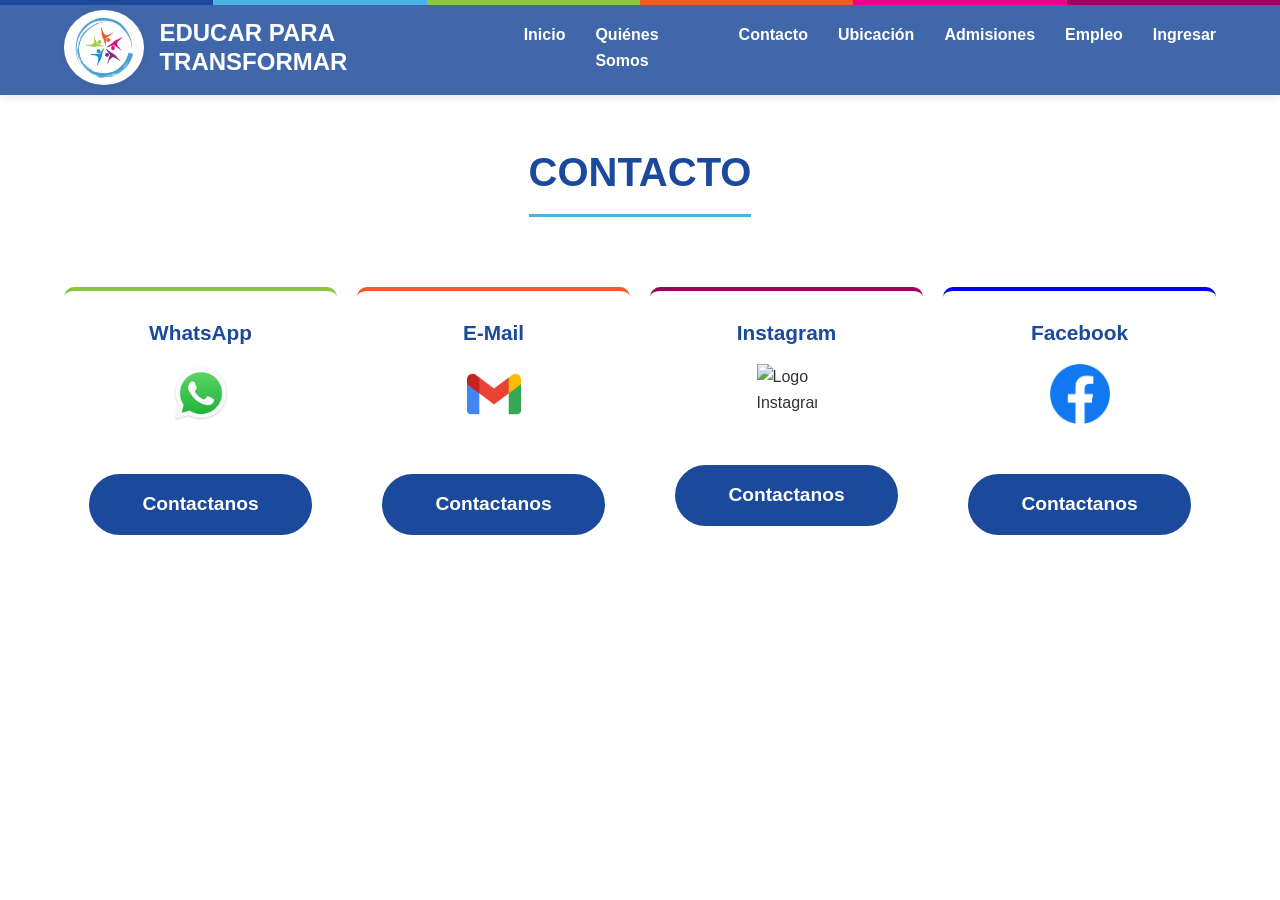
==== contacto.html @ 7eb4d687 "b b" ====
<!DOCTYPE html>
<html lang="es">
<head>
    <meta charset="UTF-8">
    <meta name="viewport" content="width=device-width, initial-scale=1.0">
    <title>Contacto | Educar para Transformar</title>
    <link href="index.css" rel="stylesheet">
    <style>
        section { transform: none !important; }
        section > * { transform: none !important; }
        #contacto { color: var(--texto-oscuro); }
        #contacto h2 { color: var(--azul-primario); }
    </style>
</head>
<body>

    <div class="palette-stripe" aria-hidden="true">
        <span class="s1"></span><span class="s2"></span><span class="s3"></span>
        <span class="s4"></span><span class="s5"></span><span class="s6"></span>
    </div>

    <header>
        <div class="logo-container">
            <img src="img/logo.png" alt="Logo Educar para Transformar">
            <h1>Educar para Transformar</h1>
        </div>
        <nav>
            <ul>
                <li><a href="index.html">Inicio</a></li>
                <li><a href="quienes-somos.html">Quiénes Somos</a></li>
                <li><a href="contacto.html">Contacto</a></li>
                <li><a href="ubicacion.html">Ubicación</a></li>
                <li><a href="inscripcion.html">Admisiones</a></li>
                <li><a href="empleo.html">Empleo</a></li>
                <li><a href="ingresar.html">Ingresar</a></li>
            </ul>
        </nav>
    </header>

    <section id="contacto" style="padding-top: 140px; min-height: 100vh;">
        <div class="section-center oculto">
            <h2 style="color: var(--azul-primario); border-bottom-color: var(--celeste);">Contacto</h2>
        </div>
        <div class="grid-info oculto">
            <div class="card2 oculto">
                <h3>WhatsApp</h3>
                <img src="img/whatsapp.png" alt="Logo WhatsApp" class="whapp">
                <a href="https://wa.me/+5493625190959" target="_blank" class="btn-contacto btn-contactotexto">Contactanos</a>
            </div>
            <div class="card2 oculto">
                <h3>E-Mail</h3>
                <img src="img/email.png" alt="Logo Email" class="email">
                <a href="https://mail.google.com/mail/u/0/?fs=1&to=javiergomez2001@gmail.com&su=Consulta&tf=cm" target="_blank" class="btn-contacto btn-contactotexto">Contactanos</a>
            </div>
            <div class="card2 oculto">
                <h3>Instagram</h3>
                <img src="img/instagram.png" alt="Logo Instagram" class="instagram">
                <a href="https://www.instagram.com" target="_blank" class="btn-contacto btn-contactotexto">Contactanos</a>
            </div>
            <div class="card2 oculto">
                <h3>Facebook</h3>
                <img src="img/facebook.png" alt="Logo Facebook" class="facebook">
                <a href="https://www.facebook.com" target="_blank" class="btn-contacto btn-contactotexto">Contactanos</a>
            </div>
        </div>
    </section>

    <script src="index.js" defer></script>
</body>
</html>
---- index.css ----
:root {
    --azul-primario: #1b499b;
    --celeste: #4cb2e4;
    --verde: #8cc63f;
    --naranja: #f15a24;
    --rosa: #ec008c;
    --violeta: #9e005d;
    --fondo-claro: #f8f9fa;
    --texto-oscuro: #333333;
    --scale: 0.1;
}

    /* BANDA DE PALETA */
    .palette-stripe { display:flex; height:5px; width:100%; position:fixed; top:0; left:0; z-index:1001; }
    .palette-stripe span { flex:1; }
    .palette-stripe .s1 { background: var(--azul-primario); }
    .palette-stripe .s2 { background: var(--celeste); }
    .palette-stripe .s3 { background: var(--verde); }
    .palette-stripe .s4 { background: var(--naranja); }
    .palette-stripe .s5 { background: var(--rosa); }
    .palette-stripe .s6 { background: var(--violeta); }

* {
    margin: 0;
    padding: 0;
    box-sizing: border-box;
    font-family: 'Segoe UI', Roboto, Helvetica, Arial, sans-serif;
    scroll-behavior: smooth;
}

/* --- SCROLLBAR PERSONALIZADO --- */
::-webkit-scrollbar {
    width: 14px;
}

::-webkit-scrollbar-track {
    background: linear-gradient(180deg, #f8f9fa 0%, #e8eef5 100%);
}

::-webkit-scrollbar-thumb {
    background: linear-gradient(180deg, var(--azul-primario) 0%, var(--celeste) 100%);
    border-radius: 10px;
    border: 2px solid #f8f9fa;
    box-shadow: 0 0 6px rgba(27, 73, 155, 0.3);
}

::-webkit-scrollbar-thumb:hover {
    background: linear-gradient(180deg, var(--celeste) 0%, var(--azul-primario) 100%);
    box-shadow: 0 0 10px rgba(27, 73, 155, 0.6);
}

/* Firefox */
* {
    scrollbar-width: thin;
    scrollbar-color: var(--azul-primario) #f8f9fa;
}

body {
    color: var(--texto-oscuro);
    background-image: url('img/fondo-blanco.avif');
    background-size: cover;
    background-attachment: fixed;
    background-repeat: no-repeat;
    line-height: 1.6;
}

/* --- NAVEGACIÓN --- */

header {
    /* Leve transparencia y efecto blur en fondos compatibles */
    /* Fondo en azul institucional con 0.83 de opacidad (5% más transparente que antes) */
    background-color: rgba(27,73,155,0.83);
    -webkit-backdrop-filter: blur(6px);
    backdrop-filter: blur(6px);
    box-shadow: 0 2px 10px rgba(0,0,0,0.1);
    position: fixed;
    top: 0;
    width: 100%;
    z-index: 1000;
    display: flex;
    justify-content: space-between;
    align-items: center;
    padding: 10px 5%;
    transition: background-color 0.25s ease, box-shadow 0.25s ease;
}

.logo-container {
    display: flex;
    align-items: center;
    gap: 15px;
}

.logo-container img {
    height: 75px;
    width: auto;
    border-radius: 50%;
    box-shadow: 0 2px 8px rgba(0,0,0,0.1);
}

.logo-container h1 {
    color: white;
    font-size: 1.5rem;
    font-weight: 800;
    text-transform: uppercase;
    line-height: 1.2;
}

nav ul {
    list-style: none;
    display: flex;
    gap: 30px;
}

nav ul li a {
    text-decoration: none;
    color: white;
    font-weight: 600;
    transition: color 0.3s;
}

nav ul li a:hover {
    color: var(--celeste);
}

/* --- SECCIONES GENERALES --- */

section {
    padding: 60px 5% 40px 5%;
    min-height: 40vh;
    transform-origin: center top;
    transform: scaleY(calc(1 - var(--scale)));
    transition: transform 0.1s ease-out;
}

section > * {
    transform-origin: center top;
    transform: scaleY(calc(1 / (1 - var(--scale))));
}

h2 {
    color: var(--azul-primario);
    font-size: 2.5rem;
    text-align: center;
    margin-bottom: 40px;
    text-transform: uppercase;
    border-bottom: 3px solid var(--celeste);
    display: inline-block;
    padding-bottom: 10px;
}

.section-center {
    text-align: center;
    width: 100%;
}

/* --- SECCIÓN: HERO --- */
#hero {
    height: 100vh;
    background-image: linear-gradient(rgba(0,0,0,0.5), rgba(0,0,0,0.5)), url("img/colegio.jpg");
    background-size: cover;
    background-position: center;
    background-attachment: fixed;
    display: flex;
    flex-direction: row;
    justify-content: space-around;
    align-items: flex-end;
    color: white;
    padding-bottom: 80px;
}

.hero-content {
    text-align: center;
    max-width: 800px;
    margin: 0 auto;
}

.btn-hero {
    display: inline-block;
    background-color: var(--verde);
    color: white;
    padding: 15px 40px;
    text-decoration: none;
    font-size: 1.2rem;
    font-weight: bold;
    border-radius: 50px;
    transition: background-color 0.3s;
    border: none;
    cursor: pointer;
}

#hero h1{
    font-size: 2rem;
    margin-bottom: 25px;
    max-width: 600px;
    margin-left: auto;
    margin-right: auto;
}

.hero-parrafo {
    margin-bottom: 40px;
    line-height: 1.8;
}

/* --- SECCIÓN: QUIÉNES SOMOS (PANTALLA DIVIDIDA) --- */

#quienes-somos {
    background-image: linear-gradient(rgba(0,0,0,0.5), rgba(0,0,0,0.5)), url("img/colegio2.jpg");
    background-size: cover;
    transition: background-image 0.5s ease-in-out;
}

/* 1. La orden de dividir la sección al medio */
/* 1. La orden de dividir la sección al medio */
.quienes-somos-split {
    display: flex; 
    align-items: center; 
    justify-content: space-between; 
    gap: 60px; /* Un poco más de pasillo entre el texto y las cartas */
    max-width: 1400px; /* ¡Aumentamos el ancho máximo de 1200 a 1400! */
    margin: 0 auto; 
    min-height: 60vh; /* Obliga a la sección a ser más alta */
}

/* 2. Estilos para la columna del texto (Izquierda) */
.info-columna {
    flex: 1; 
    text-align: left; 
}

/* Ajustes para el texto de la izquierda */
#quienes-somos h2 {
    text-align: left;
    margin-left: 0;
    display: block;
    color: white; /* Agregado para que se lea sobre la foto */
}

.intro-text {
    font-size: 1.1rem;
    text-align: left;
    color: white;
    line-height: 1.8;
}

/* 3. Estilos para la columna del carrusel (Derecha) */
.visual-columna {
    flex: 1; 
    display: flex;
    justify-content: center; 
}

/* --- ESTILOS DEL CARRUSEL --- */

.carrusel-contenedor {
    width: 100%; /* Ocupa todo el espacio de su columna derecha */
    display: flex;
    align-items: center;
    justify-content: center;
    gap: 20px;
}

.carrusel-pista {
    width: 100%;
    max-width: 600px;
    position: relative;
}

.carrusel-pista .card {
    display: none; 
    background: #fff;
    padding: 40px; /* ¡Aumentado! Le da mucho más aire interno a la tarjeta */
    border-radius: 15px; /* Redondeamos un poquito más los bordes para que acompañe el tamaño */
    box-shadow: 0 10px 25px rgba(0,0,0,0.1); /* Sombra un poquito más pronunciada */
    border-top: 6px solid var(--azul-primario); /* Línea de color un poco más gruesa */
    color: var(--texto-oscuro);
    position: relative;
}

/* Llave maestra para mostrar la tarjeta activa */
.carrusel-pista .card.tarjeta-activa {
    display: block;
    animation: aparecerSuave 0.5s ease;
}

@keyframes aparecerSuave {
    from { opacity: 0; transform: scale(0.9); }
    to { opacity: 1; transform: scale(1); }
}

/* Recuperamos los colores de la línea superior para cada tarjeta */
.carrusel-pista .card:nth-child(1) { border-color: var(--naranja); }
.carrusel-pista .card:nth-child(2) { border-color: var(--verde); }
.carrusel-pista .card:nth-child(3) { border-color: var(--celeste); }
.carrusel-pista .card:nth-child(4) { border-color: var(--rosa); }

/* Títulos un poco más grandes */
.card h3 {
    color: var(--azul-primario);
    margin-bottom: 20px;
    font-size: 1.6rem; 
}

/* Mantenemos las viñetas en su lugar (¡No se borra!) */
.card ul {
    list-style-type: disc;
    margin-left: 20px;
}

/* Textos más grandes para leer mejor */
.card p, .card ul li {
    font-size: 1.15rem; 
    margin-bottom: 12px; 
}

/* Mantenemos la posición para que los botones azules no salgan volando */
.card ul li {
    position: relative; 
}

.btn-flecha {
    background-color: var(--azul-primario);
    color: white;
    border: none;
    border-radius: 50%;
    width: 50px;
    height: 50px;
    font-size: 1.5rem;
    cursor: pointer;
    transition: background-color 0.3s;
    box-shadow: 0 4px 6px rgba(0,0,0,0.2);
    flex-shrink: 0; /* Evita que las flechas se aplasten si falta espacio */
}

.btn-flecha:hover {
    background-color: var(--celeste);
}

/* --- BOTONES MINI Y MODALES --- */

.btn-mini {
    background-color: var(--azul-primario);
    color: white;
    width: 25px;
    height: 25px;
    border-radius: 50%;
    display: flex;
    justify-content: center;
    align-items: center;
    cursor: pointer;
    transition: background-color 0.3s;
    position: absolute;
    right: 0;
    top: 50%;
    transform: translateY(-50%);
}

.btn-mini::after, .btn-mini::before {
    content:"";
    position: absolute;
    background-color: white;
    top: 50%;
    left: 50%;
    transform: translate(-50%, -50%);
}

.btn-mini::before { width: 12px; height: 2px; }
.btn-mini::after { width: 2px; height: 12px; }

.btn-mini:hover {
    background-color: var(--celeste);
}

.modal-overlay {
    position: fixed;
    top: 0;
    left: 0;
    width: 100%;
    height: 100%;
    z-index: 2000;
    background-color: rgba(0, 0, 0, 0.8);
    display: flex;
    justify-content: center;
    align-items: center;
    opacity: 0;
    visibility: hidden;
    transition: all 0.3s ease;
}

.modal-activo {
    opacity: 1;
    visibility: visible;
}

.modal-box {
    background-color: #ffffff;
    width: 90%;
    max-width: 500px;
    padding: 30px;
    border-radius: 10px;
    position: relative; 
    text-align: center;
}

.modal-box img {
    width: 100%;
    height: 250px;
    object-fit: cover;
    border-radius: 5px;
    margin-bottom: 20px;
}

.btn-cerrar {
    position: absolute;
    top: -15px;
    right: -15px;
    width: 35px;
    height: 35px;
    background-color: var(--azul-primario);
    color: white;
    border: none;
    border-radius: 50%;
    font-size: 1.2rem;
    font-weight: bold;
    cursor: pointer;
    box-shadow: 0 4px 6px rgba(0,0,0,0.2);
    display: flex;
    justify-content: center;
    align-items: center;
    transition: all 0.3s ease;
}

.btn-cerrar:hover {
    background-color: var(--naranja);
    transform: scale(1.1);
}

/* --- SECCIÓN: CONTACTO Y UBICACIÓN --- */
.grid-info {
    display: grid; 
    grid-template-columns: repeat(auto-fit, minmax(200px, 1fr)); 
    gap: 20px; 
    margin-top: 30px; 
}

#contacto {
    color: white;
}

.card2 {
    background: white;
    padding: 25px;
    border-radius: 10px;
    border-top: 4px solid var(--azul-primario);
    color: var(--texto-oscuro)
}

.card2:nth-child(1) { border-color: var(--verde); }
.card2:nth-child(2) { border-color: var(--naranja); }
.card2:nth-child(3) { border-color: var(--violeta); }
.card2:nth-child(4) { border-color: blue; }
.card2:nth-child(5) { border-color: var(--violeta); }

.card2 h3 {
    color: var(--azul-primario);
    margin-bottom: 15px;
    font-size: 1.3rem;
    text-align: center;
}

.contact-container {
    display: flex;
    flex-wrap: wrap;
    justify-content: space-around;
    gap: 40px;
    max-width: 900px;
    margin: 0 auto;
}

.whapp, .email, .instagram, .facebook {
    width: 60px;
    display: block;
    margin: auto auto;
}

.btn-contacto {
    display: inline-block;
    background-color: var(--azul-primario);
    color: white;
    padding: 15px 30px;
    text-decoration: none;
    font-size: 1.2rem;
    font-weight: bold;
    border-radius: 50px;
    transition: background-color 0.3s;
    border: none;
    cursor: pointer;
    width: 100%;
    text-align: center;
    margin-top: 50px;
}

.btn-contacto:hover {
    background-color: #12336b;
    transform:scale(1.05);
}

#nuestra-ubicacion {
    color: black;
    justify-content: flex-start;
    align-items: center;
    text-align:start;
    padding-bottom: 100px;
}

.ubicacion-split {
    display: flex;
    flex-wrap: nowrap;
    align-items: center;
    gap: 50px; /* Un poco más de separación */
    max-width: 1200px; /* ¡La agrandamos de 1000 a 1200! */
    margin: 0 auto;
}

.ubicacion-split .ubi {
    width: 60%; /* El mapa ahora es el protagonista */
    height: 400px; /* Le damos una altura fija generosa */
    object-fit: cover; /* Para que el mapa no se deforme */
    border-radius: 15px; /* Bordes bien redondeados */
    box-shadow: 0 10px 25px rgba(0,0,0,0.1); /* Sombra más premium */
}

.ubicacion-split .card {
    width: 40%; /* La tarjeta acompaña al costado */
    margin: 0;
    /* El resto de lo que tenías en .card dejalo igual */
}

.btn-ubicacion {
    margin-top: 50px;
    text-align: center;
}

/* --- SECCIÓN: INGRESAR --- */

#ingresar {
    background-color: var(--azul-primario);
    color: white;
    display: flex;
    flex-direction: column;
    justify-content: center;
    align-items: center;
    text-align: center;
}

#ingresar h2 {
    color: white;
    border-bottom: 3px solid var(--verde);
}

.login-box {
    background: white;
    padding: 40px;
    border-radius: 10px;
    width: 100%;
    max-width: 400px;
    box-shadow: 0 10px 20px rgba(0,0,0,0.2);
    color: var(--texto-oscuro);
}

.login-box p {
    margin-bottom: 20px;
    font-size: 0.9rem;
    color: #666;
}

.btn-ingresar {
    display: inline-block;
    background-color: var(--verde);
    color: white;
    padding: 15px 30px;
    text-decoration: none;
    font-size: 1.2rem;
    font-weight: bold;
    border-radius: 50px;
    transition: background-color 0.3s;
    border: none;
    cursor: pointer;
    width: 100%;
}

.btn-ingresar:hover {
    background-color: #7ab033;
    transform: scale(1.05);
}

/* --- CLASES DE ANIMACIÓN (Intersection Observer) --- */

.oculto {
    opacity: 0;
    transform: translateY(100px);
    transition: all 1s;
}

.mostrar {
    opacity: 1;
    transform: translateY(0px);
}

/* --- RESPONSIVE (CELULARES Y TABLETS) --- */

@media (max-width: 768px) {
    header {
        flex-direction: column;
        padding: 15px;
    }
    nav ul {
        margin-top: 15px;
        flex-wrap: wrap;
        justify-content: center;
    }
    .contact-container {
        flex-direction: column;
        align-items: center;
        text-align: center;
    }
    
/* ROMPEMOS LA PANTALLA DIVIDIDA EN CELULARES */
    .quienes-somos-split,
    .ubicacion-split {
        flex-direction: column; /* Apila el contenido uno arriba del otro */
        text-align: center;
    }
    
    #quienes-somos h2, .intro-text {
        text-align: center; /* Vuelve a centrar el texto en móviles */
    }
    
    .ubicacion-split .ubi,
    .ubicacion-split .card {
        width: 100%; /* Hacemos que el mapa y su tarjeta ocupen todo el ancho */
    }

} /* <--- ¡ESTA ES LA LLAVE MÁGICA QUE CERRAMOS ANTES DE TIEMPO! */


/* --- SECCIÓN: INSCRIPCIÓN (Llamado a la Acción) --- */

#inscripcion {
    /* Le damos un fondo fotográfico con un filtro oscuro para que la tarjeta brille */
    background-image: linear-gradient(rgba(0,0,0,0.6), rgba(0,0,0,0.6)), url("img/colegio.jpg");
    background-size: cover;
    background-position: center;
    background-attachment: fixed; /* Efecto parallax premium */
    padding: 100px 5%; 
    display: flex;
    justify-content: center;
    align-items: center;
}

/* La caja blanca */
.cta-inscripcion {
    background: #ffffff;
    max-width: 800px;
    width: 100%;
    padding: 50px 40px;
    border-radius: 15px;
    box-shadow: 0 10px 30px rgba(0,0,0,0.08);
    border-top: 6px solid var(--verde);
    margin: 0 auto; /* Centra la caja en la pantalla */
    
    /* MAGIA PARA CENTRAR EL CONTENIDO: */
    display: flex;
    flex-direction: column; /* Apila título, texto y botón */
    align-items: center; /* Esto es clave: encoge el botón y centra todo */
    text-align: center; /* Centra el texto del párrafo */
}

/* Aseguramos que el título se centre y su línea celeste quede en el medio */
.cta-inscripcion h2 {
    text-align: center;
    margin-left: 0;
    margin-bottom: 20px;
}

/* Hacemos que el párrafo no sea tan ancho para que sea más fácil de leer */
.cta-inscripcion p {
    font-size: 1.1rem;
    color: var(--texto-oscuro);
    margin-bottom: 40px;
    line-height: 1.8;
    max-width: 650px; /* Obliga al texto a bajar de renglón de forma prolija */
}

/* Domamos al botón para que no se estire */
.cta-inscripcion .btn-cta {
    width: max-content; /* Le dice: "Ocupá solamente el ancho de tus palabras" */
    padding: 15px 40px;
    margin: 0; /* Limpiamos cualquier margen heredado */
}

/* --- SECCIÓN: INSCRIPCIÓN (Llamado a la Acción) --- */

#inscripcion {
    background-color: var(--fondo-claro);
    padding: 80px 5%; /* Le damos buen aire arriba y abajo */
}

/* La caja blanca */
.cta-inscripcion {
    background: #ffffff;
    max-width: 800px;
    width: 100%;
    padding: 50px 40px;
    border-radius: 15px;
    box-shadow: 0 10px 30px rgba(0,0,0,0.08);
    border-top: 6px solid var(--verde);
    margin: 0 auto; /* Centra la caja en la pantalla */
    
    /* MAGIA PARA CENTRAR EL CONTENIDO: */
    display: flex;
    flex-direction: column; /* Apila título, texto y botón */
    align-items: center; /* Esto es clave: encoge el botón y centra todo */
    text-align: center; /* Centra el texto del párrafo */
}

/* Aseguramos que el título se centre y su línea celeste quede en el medio */
.cta-inscripcion h2 {
    text-align: center;
    margin-left: 0;
    margin-bottom: 20px;
}

/* Hacemos que el párrafo no sea tan ancho para que sea más fácil de leer */
.cta-inscripcion p {
    font-size: 1.1rem;
    color: var(--texto-oscuro);
    margin-bottom: 40px;
    line-height: 1.8;
    max-width: 650px; /* Obliga al texto a bajar de renglón de forma prolija */
}

/* Domamos al botón para que no se estire */
.cta-inscripcion .btn-cta {
    width: max-content; /* Le dice: "Ocupá solamente el ancho de tus palabras" */
    padding: 15px 40px;
    margin: 0; /* Limpiamos cualquier margen heredado */
}
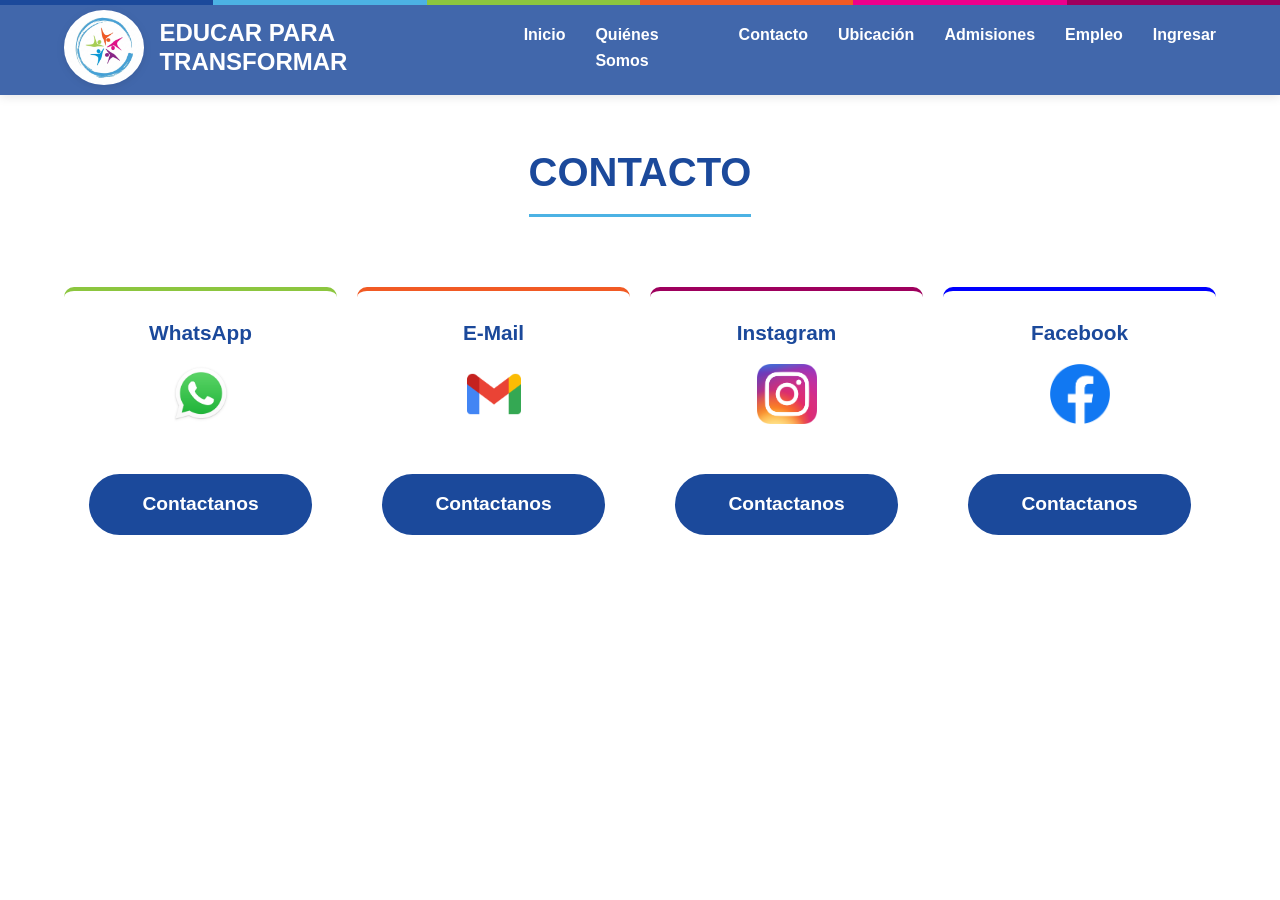
==== commit c2d03315: "j" ====
--- a/contacto.html
+++ b/contacto.html
@@ -5,6 +5,7 @@
     <meta name="viewport" content="width=device-width, initial-scale=1.0">
     <title>Contacto | Educar para Transformar</title>
     <link href="index.css" rel="stylesheet">
+    <link rel="icon" href="img/logo.png">
     <style>
         section { transform: none !important; }
         section > * { transform: none !important; }
@@ -54,7 +55,7 @@
             </div>
             <div class="card2 oculto">
                 <h3>Instagram</h3>
-                <img src="img/instagram.png" alt="Logo Instagram" class="instagram">
+                <img src="img/Instagram.png" alt="Logo Instagram" class="instagram">
                 <a href="https://www.instagram.com" target="_blank" class="btn-contacto btn-contactotexto">Contactanos</a>
             </div>
             <div class="card2 oculto">
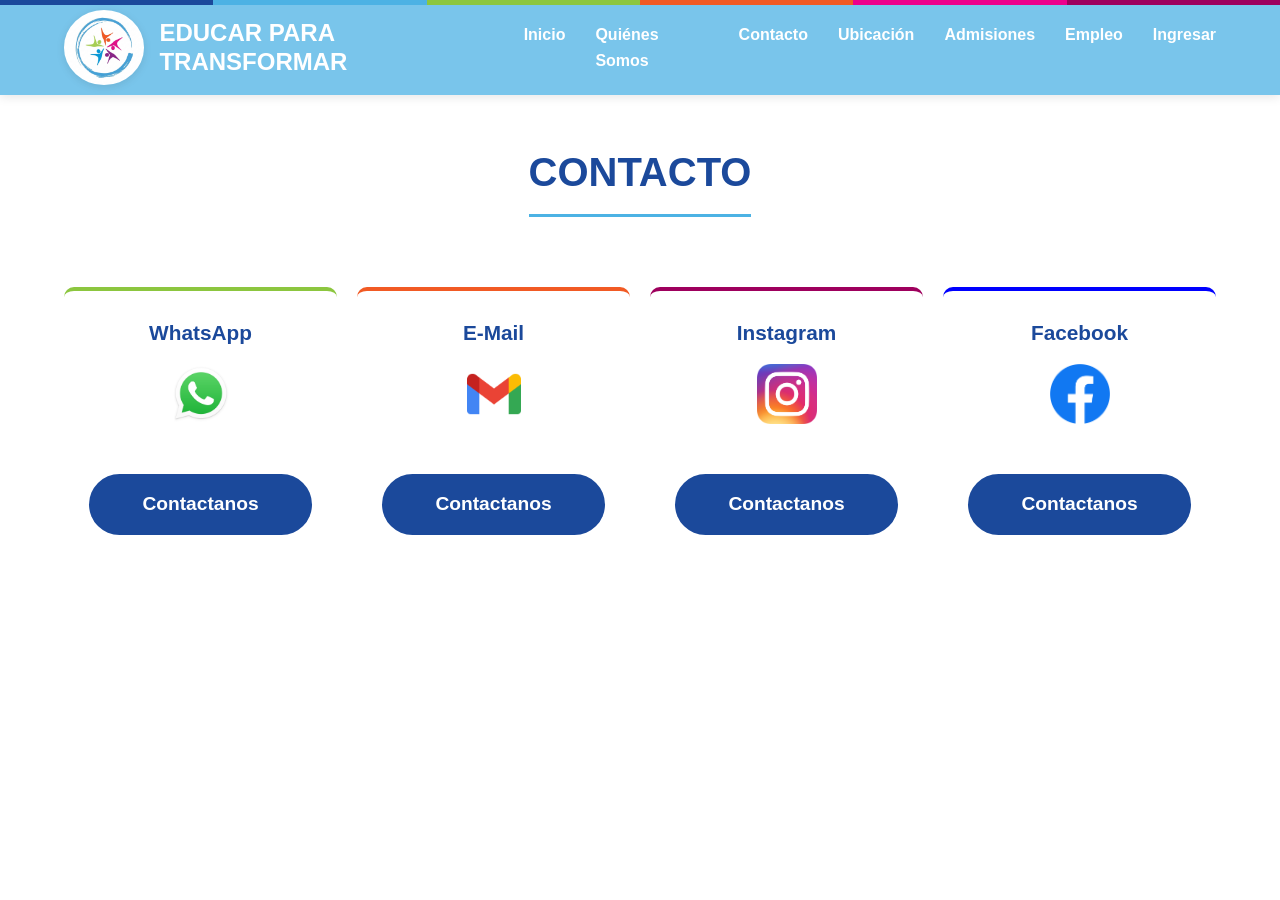
==== commit e1deba61: "Rediseño de navbar, estructura de páginas y menú responsive - Navbar celeste semi-transparente con b" ====
--- a/contacto.html
+++ b/contacto.html
@@ -25,15 +25,16 @@
             <img src="img/logo.png" alt="Logo Educar para Transformar">
             <h1>Educar para Transformar</h1>
         </div>
-        <nav>
+        <a href="login.php" class="btn-ingresar-mobile">Ingresar</a>
+                <nav>
             <ul>
                 <li><a href="index.html">Inicio</a></li>
                 <li><a href="quienes-somos.html">Quiénes Somos</a></li>
-                <li><a href="contacto.html">Contacto</a></li>
+                <li><a href="quienes-somos.html#contacto">Contacto</a></li>
                 <li><a href="ubicacion.html">Ubicación</a></li>
                 <li><a href="inscripcion.html">Admisiones</a></li>
                 <li><a href="empleo.html">Empleo</a></li>
-                <li><a href="ingresar.html">Ingresar</a></li>
+                <li><a href="login.php">Ingresar</a></li>
             </ul>
         </nav>
     </header>
@@ -67,5 +68,17 @@
     </section>
 
     <script src="index.js" defer></script>
+    <script>
+        document.querySelector(".logo-container").addEventListener("click", function(e) {
+            if (window.innerWidth <= 768) { e.preventDefault();
+            document.querySelector("nav").classList.toggle("nav-abierto"); }
+        });
+        document.querySelectorAll("nav a").forEach(function(link) {
+            link.addEventListener("click", function() {
+                
+                document.querySelector("nav").classList.remove("nav-abierto");
+            });
+        });
+    </script>
 </body>
 </html>
--- a/index.css
+++ b/index.css
@@ -69,9 +69,9 @@
 header {
     /* Leve transparencia y efecto blur en fondos compatibles */
     /* Fondo en azul institucional con 0.83 de opacidad (5% más transparente que antes) */
-    background-color: rgba(27,73,155,0.83);
-    -webkit-backdrop-filter: blur(6px);
-    backdrop-filter: blur(6px);
+    background-color: rgba(76, 178, 228, 0.75);
+    -webkit-backdrop-filter: blur(10px);
+    backdrop-filter: blur(10px);
     box-shadow: 0 2px 10px rgba(0,0,0,0.1);
     position: fixed;
     top: 0;
@@ -155,11 +155,12 @@
 
 /* --- SECCIÓN: HERO --- */
 #hero {
-    height: 100vh;
-    background-image: linear-gradient(rgba(0,0,0,0.5), rgba(0,0,0,0.5)), url("img/colegio.jpg");
+    height: 70vh;
+    background-image: linear-gradient(rgba(0,0,0,0.35), rgba(0,0,0,0.35)), url("img/aula.jpg");
     background-size: cover;
     background-position: center;
     background-attachment: fixed;
+    image-rendering: auto;
     display: flex;
     flex-direction: row;
     justify-content: space-around;
@@ -608,39 +609,109 @@
 
 /* --- RESPONSIVE (CELULARES Y TABLETS) --- */
 
+/* --- MENÚ MÓVIL (LOGO TOGGLE) --- */
+.btn-ingresar-mobile {
+    display: none;
+}
+
 @media (max-width: 768px) {
     header {
+        flex-wrap: wrap;
+        padding: 10px 5%;
+    }
+
+    .logo-container {
+        cursor: pointer;
+    }
+
+    .logo-container img {
+        height: 50px;
+    }
+
+    .logo-container h1 {
+        font-size: 1.1rem;
+    }
+
+    .hamburguesa {
+        display: none !important;
+    }
+
+    .btn-ingresar-mobile {
+        display: inline-block;
+        background-color: var(--verde);
+        color: white;
+        padding: 8px 20px;
+        border-radius: 50px;
+        text-decoration: none;
+        font-weight: bold;
+        font-size: 0.9rem;
+        transition: background-color 0.3s;
+        margin-left: auto;
+    }
+
+    .btn-ingresar-mobile:hover {
+        background-color: #7ab033;
+    }
+
+    nav {
+        width: 100%;
+        max-height: 0;
+        overflow: hidden;
+        transition: max-height 0.4s ease;
+    }
+
+    nav.nav-abierto {
+        max-height: 400px;
+    }
+
+    nav ul {
         flex-direction: column;
-        padding: 15px;
-    }
-    nav ul {
-        margin-top: 15px;
-        flex-wrap: wrap;
-        justify-content: center;
-    }
+        align-items: center;
+        gap: 0;
+        padding: 10px 0;
+    }
+
+    nav ul li a {
+        display: block;
+        padding: 12px 0;
+        font-size: 1.1rem;
+    }
+
+    nav ul li:last-child {
+        display: none;
+    }
+
     .contact-container {
         flex-direction: column;
         align-items: center;
         text-align: center;
     }
-    
-/* ROMPEMOS LA PANTALLA DIVIDIDA EN CELULARES */
+
     .quienes-somos-split,
     .ubicacion-split {
-        flex-direction: column; /* Apila el contenido uno arriba del otro */
+        flex-direction: column;
         text-align: center;
     }
-    
+
     #quienes-somos h2, .intro-text {
-        text-align: center; /* Vuelve a centrar el texto en móviles */
-    }
-    
+        text-align: center;
+    }
+
     .ubicacion-split .ubi,
     .ubicacion-split .card {
-        width: 100%; /* Hacemos que el mapa y su tarjeta ocupen todo el ancho */
-    }
-
-} /* <--- ¡ESTA ES LA LLAVE MÁGICA QUE CERRAMOS ANTES DE TIEMPO! */
+        width: 100%;
+    }
+
+    #hero h1 {
+        font-size: 1.2rem;
+        max-width: 90%;
+        padding: 0 10px;
+    }
+
+    #hero {
+        padding-bottom: 40px;
+    }
+}
 
 
 /* --- SECCIÓN: INSCRIPCIÓN (Llamado a la Acción) --- */
